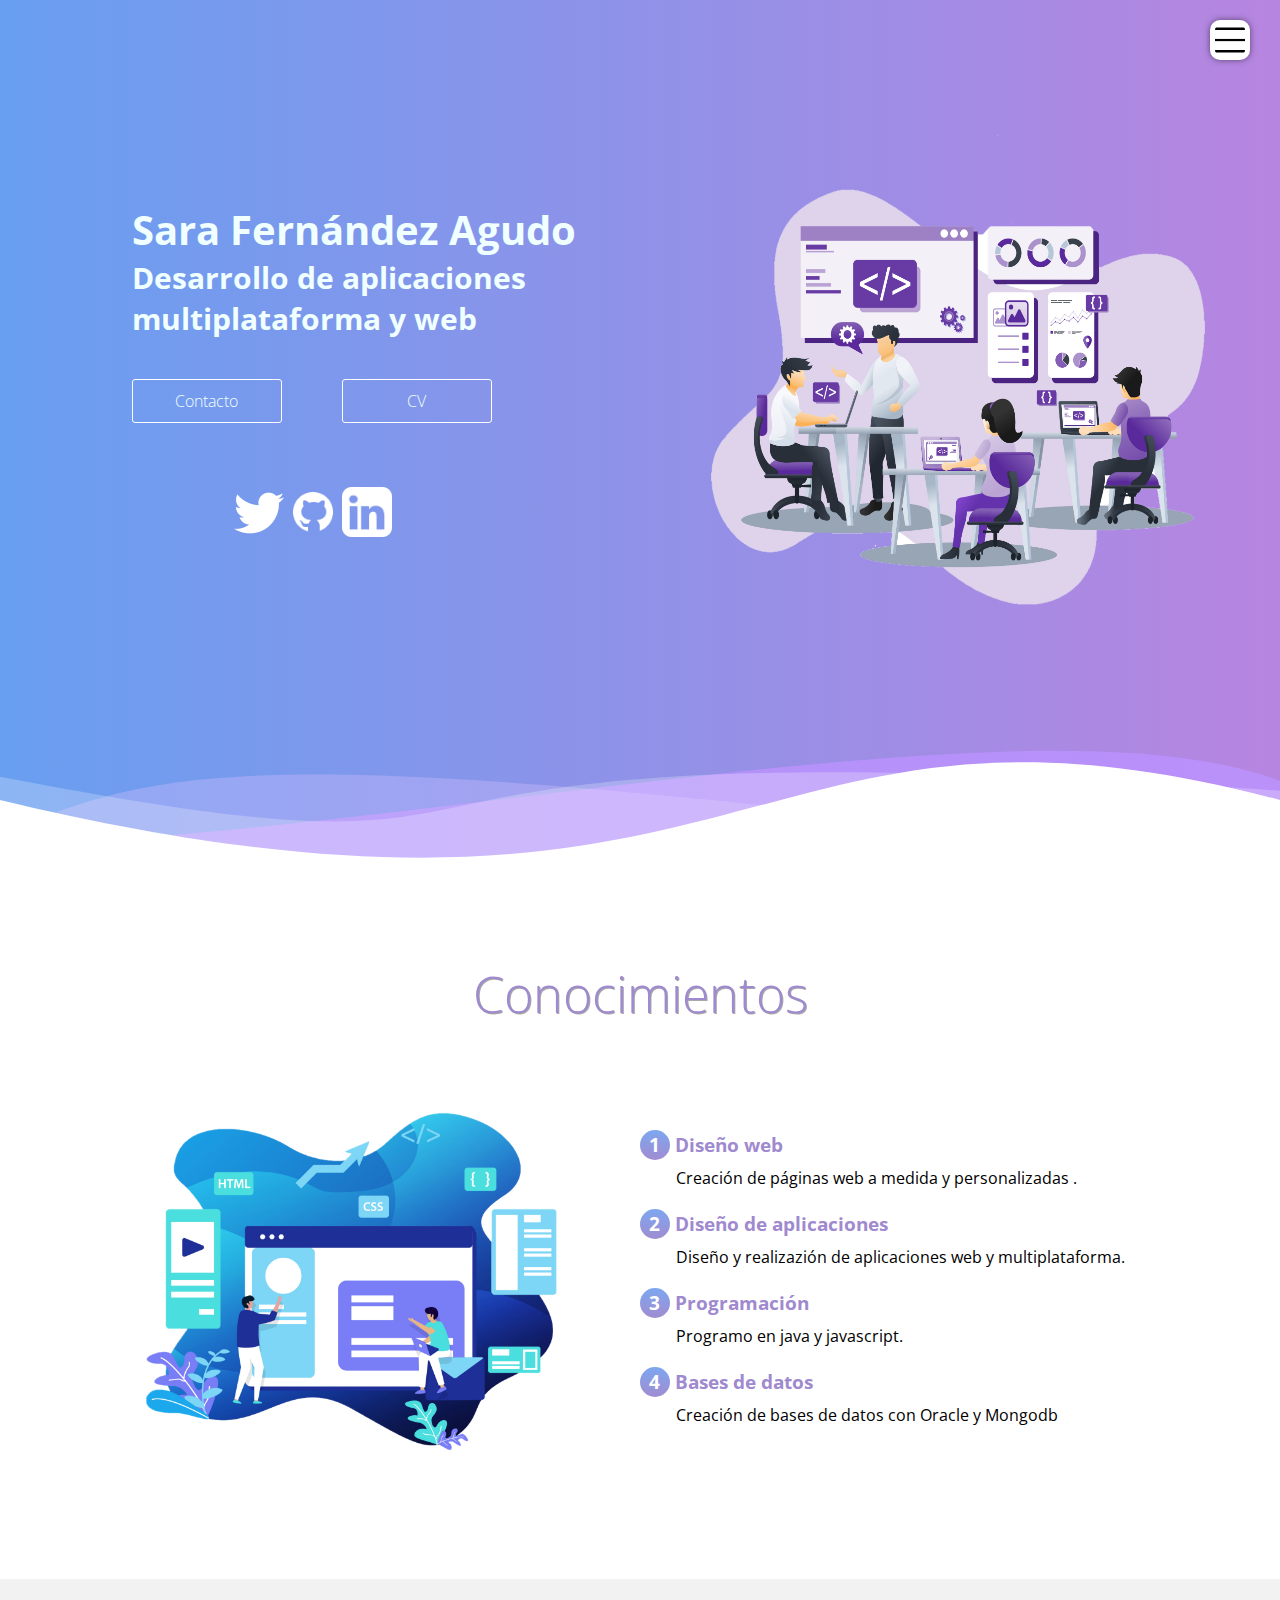
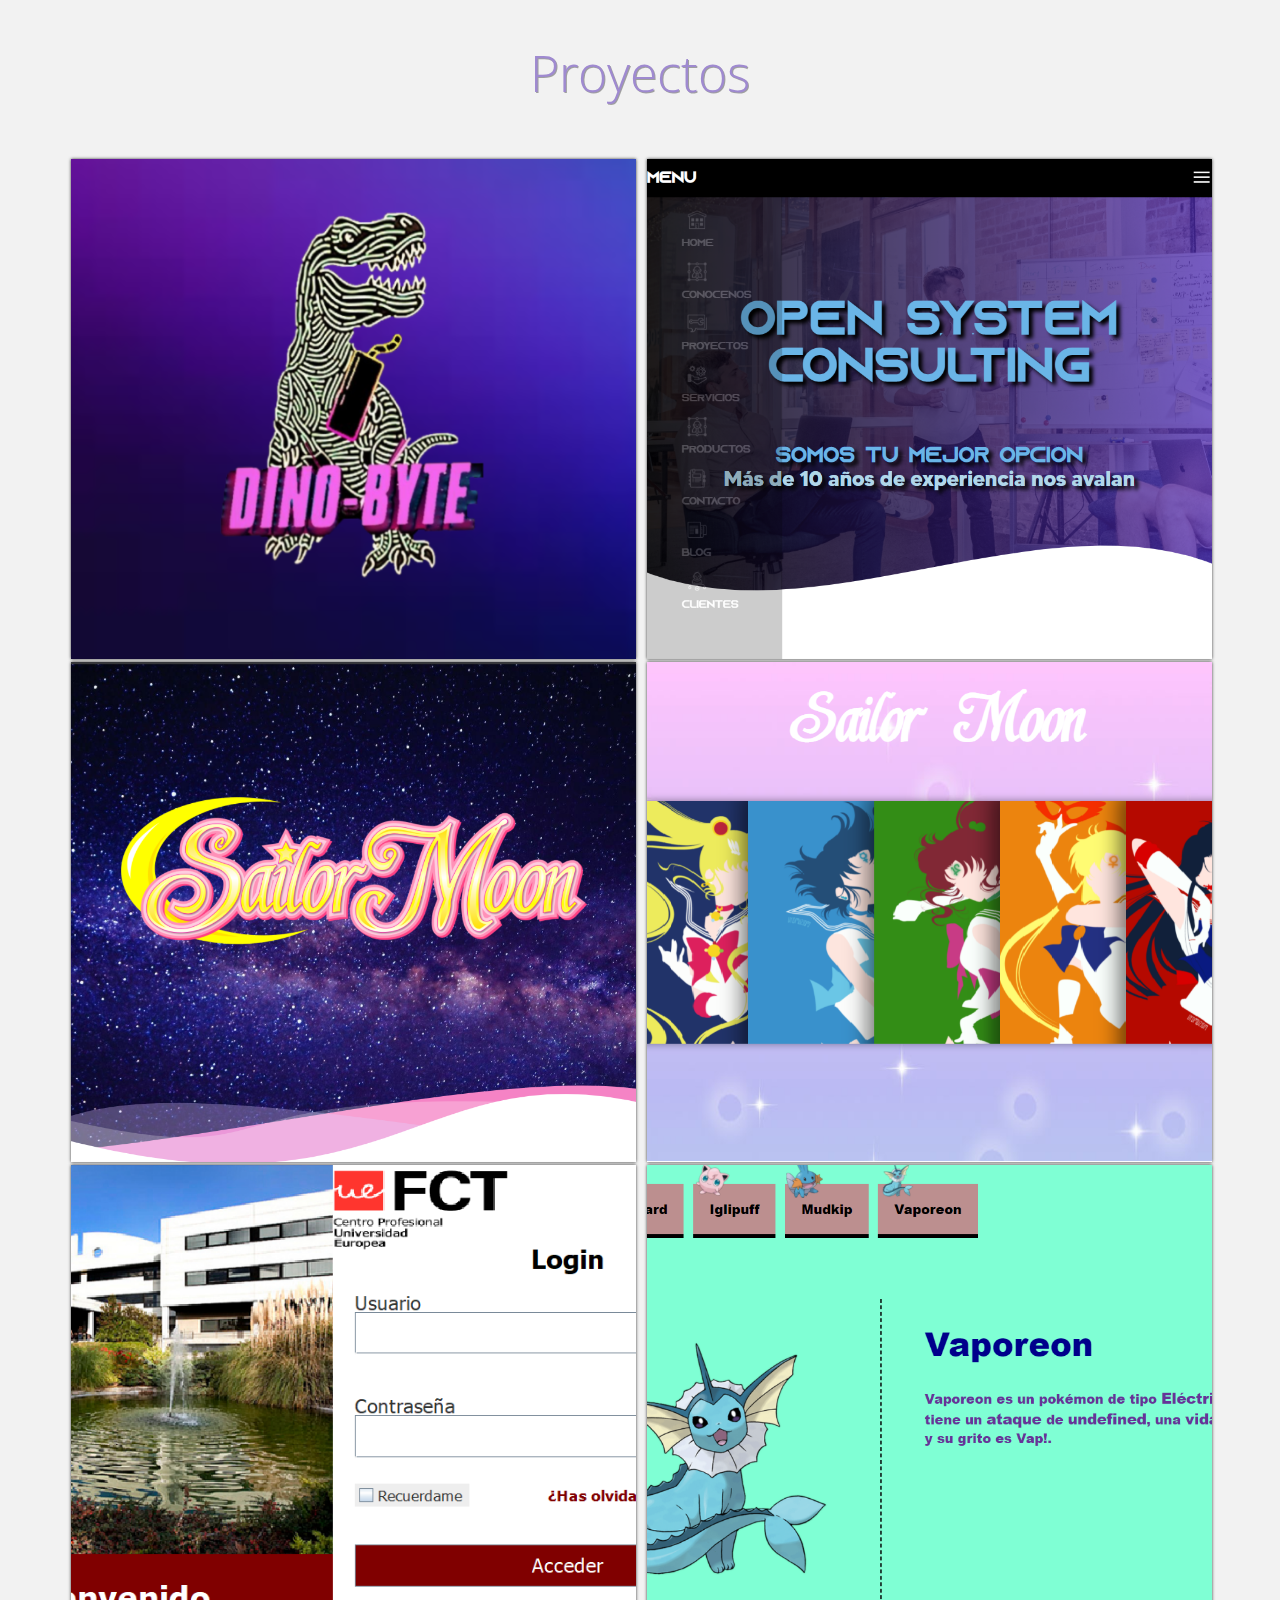
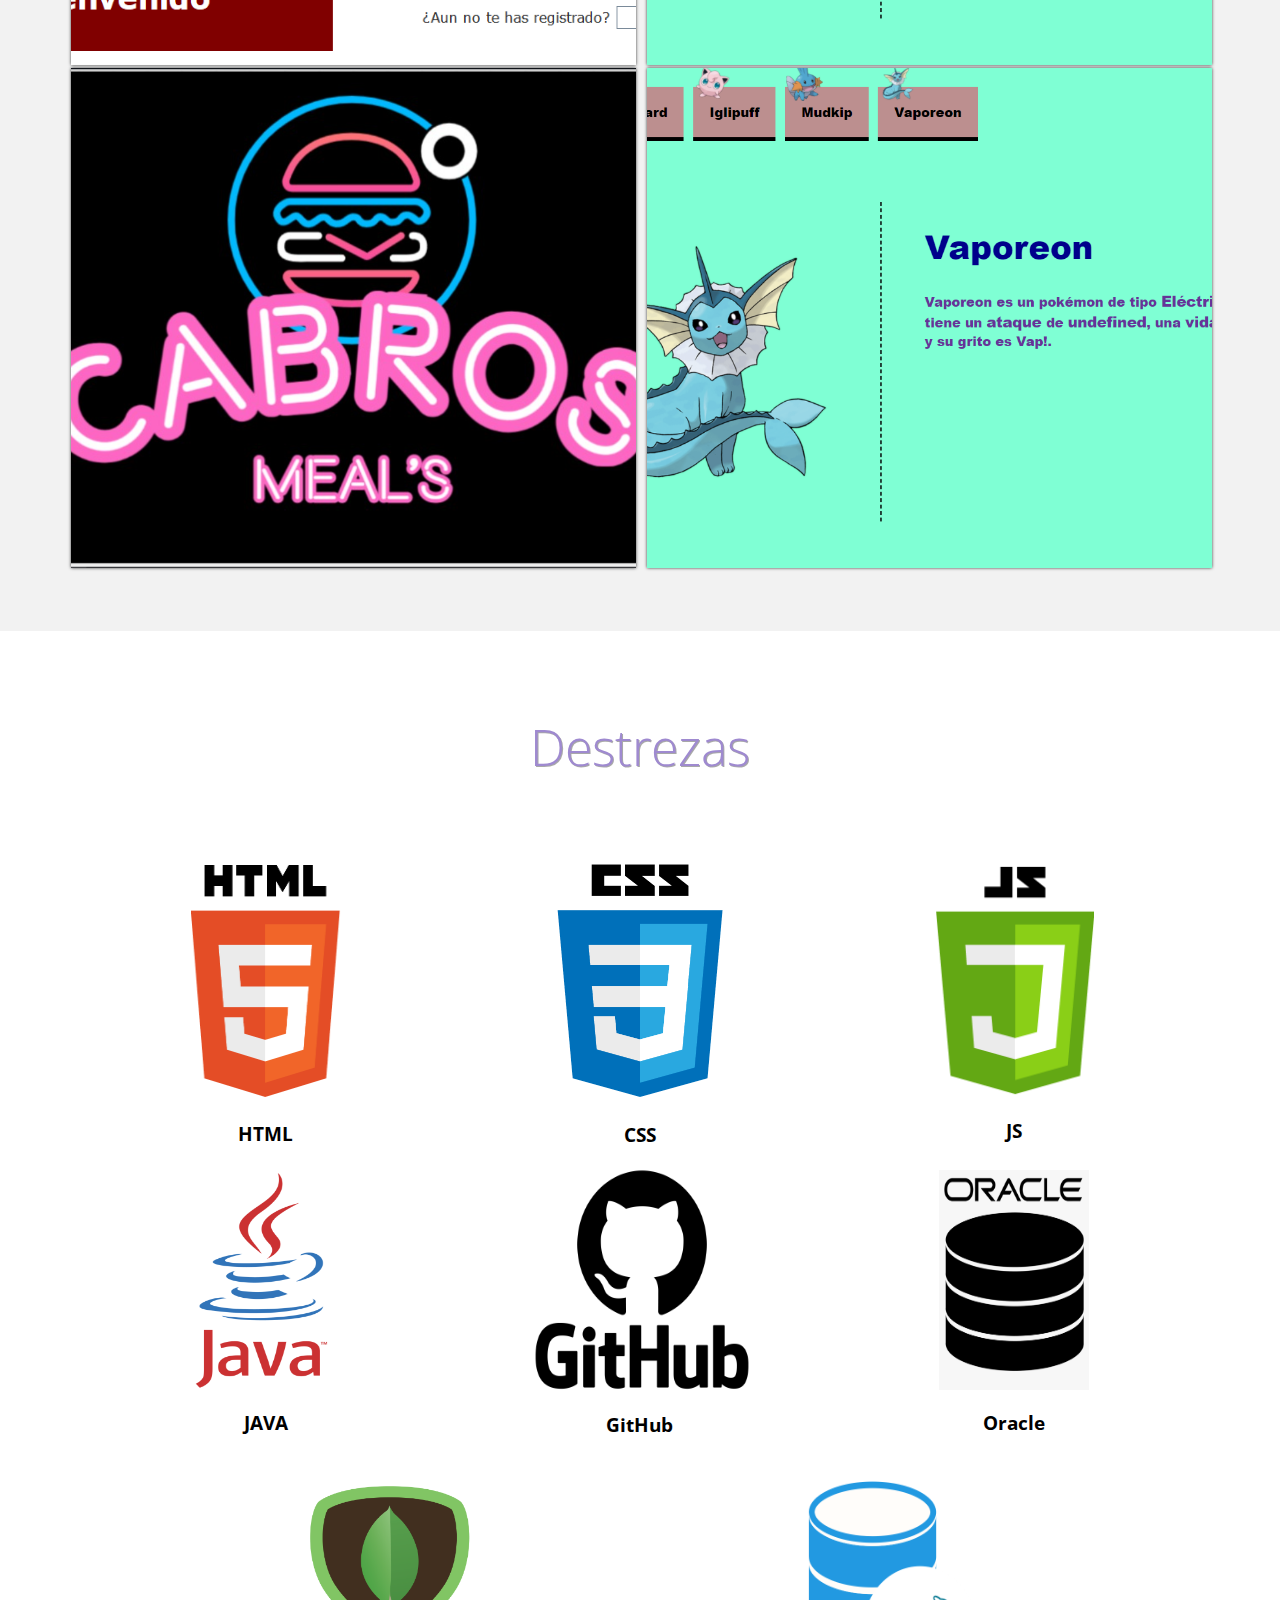
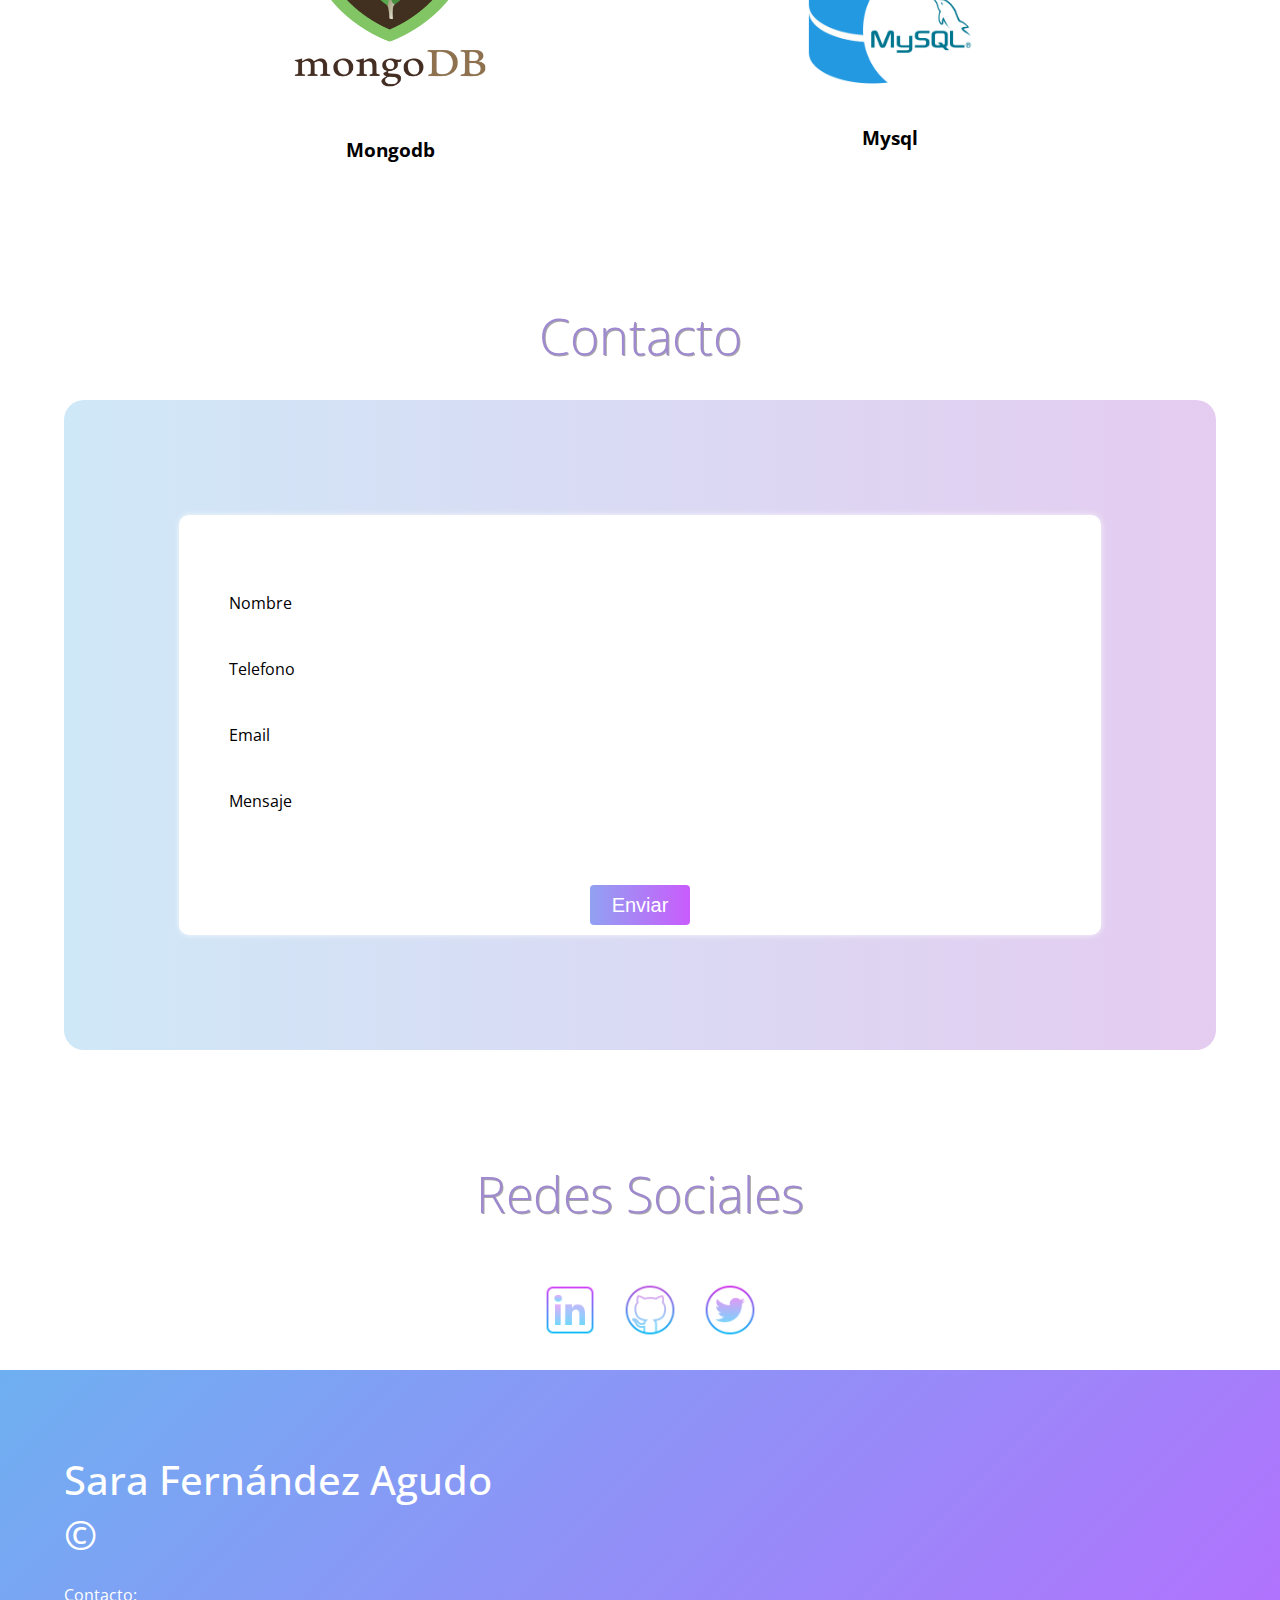
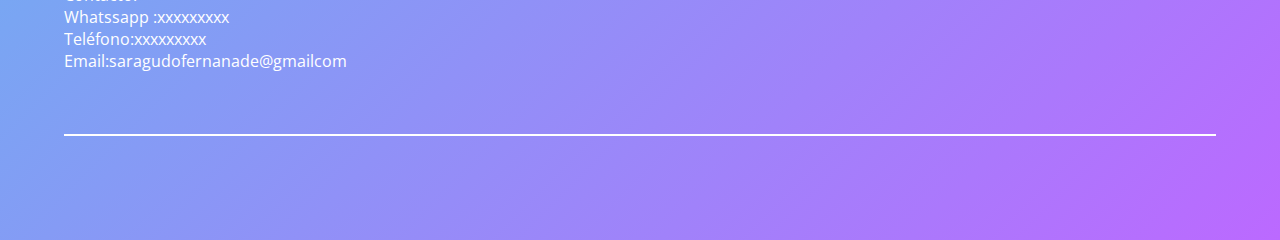
==== index.html @ 57e49365 "initial commit" ====
<!DOCTYPE html>
<html lang="es">

<head>
    <meta charset="UTF-8">
    <meta name="viewport" content="width=device-width, initial-scale=1.0">
    <title>Página web</title>
    <link rel="stylesheet" href="css/estilos.css">
    <link href="https://fonts.googleapis.com/css2?family=Open+Sans:wght@300;400;700&display=swap" rel="stylesheet">
</head>

<body>

    <header class="header" id="inicio">
        <img src="icon/menu.png" class="hamburguer">
        <nav class="menu-navegacion">
            <a href="#inicio">Inicio</a>
            <a href="#servicio">Conocimientos</a>
            <a href="#galeria">Portafolio</a>
            <a href="#expertos">Especializados</a>
            <a href="#contactooo">Contacto</a>
        </nav>
        <div class="containercabecera">

            <div class="cabecera">
                <h1>
                    Sara Fernández Agudo
                </h1>
                <h2>
                    Desarrollo de aplicaciones multiplataforma y web
                </h2>
                <a href="#">Contacto</a><a class="Curriculum" href="Curriculum.html">CV</a>
                <br>
                <br>
                <div class="media-icons">
                    <img href="https://github.com/sarafera" class="asocial" src="icon/twitter.png">
                    <img href="https://github.com/sarafera" class="asocial" src="icon/GIT.png">
                    <img href="https://www.linkedin.com/in/sara-fern%C3%A1ndez-agudo-2b05731b9/" class="asocial" src="icon/LINKEDIN.png">

                </div>

            </div>
            <br>
            <br>
            <img class="cabeceraimagen" src="img/img1.png">
        </div>
        <div class="ola" style="height: 150px; overflow: hidden;"><svg viewBox="0 0 500 150" preserveAspectRatio="none" style="height: 100%; width: 100%;"><path d="M-9.93,97.00 C206.54,82.20 511.85,-129.96 539.16,127.59 L512.08,156.21 L0.00,150.00 Z" style="stroke: none; fill: rgba(188, 146, 255, 0.801);"></path></svg></div>
        <div class="ola" style="height: 150px; overflow: hidden;"><svg viewBox="0 0 500 150" preserveAspectRatio="none" style="height: 100%; width: 100%;"><path d="M-9.93,97.00 C67.94,5.24 97.29,-14.50 539.16,127.59 L512.08,156.21 L0.00,150.00 Z" style="stroke: none; fill: rgba(217, 193, 255, 0.336);"></path></svg></div>
        <div class="ola" style="height: 150px; overflow: hidden;"><svg viewBox="0 0 500 150" preserveAspectRatio="none" style="height: 100%; width: 100%;"><path d="M-21.22,16.07 C265.46,163.13 63.20,-38.19 505.87,41.74 L512.08,156.21 L0.00,150.00 Z" style="stroke: none; fill: rgba(255, 255, 255, 0.24);"></path></svg></div>
        <div class="ola" style="height: 150px; overflow: hidden;"><svg viewBox="0 0 500 150" preserveAspectRatio="none" style="height: 100%; width: 100%;"><path d="M0.00,49.99 C299.32,234.17 288.60,-94.44 500.00,49.99 L526.18,175.95 L-78.78,228.25 Z" style="stroke: none; fill: rgb(255, 255, 255);"></path></svg></div>
    </header>
    <main>
        <section class="services contenedor" id="servicio">
            <h2 class="subtitulo">Conocimientos</h2>
            <div class="contenedor-servicio">
                <img src="img/img2.png" alt="">
                <div class="checklist-servicio">
                    <div class="service">
                        <h3 class="n-service"><span class="number">1</span>Diseño web</h3>
                        <p>&nbsp; &nbsp; &nbsp; &nbsp; &nbsp;Creación de páginas web a medida y personalizadas .</p>
                    </div>
                    <div class="service">
                        <h3 class="n-service"><span class="number">2</span>Diseño de aplicaciones</h3>
                        <p>&nbsp; &nbsp; &nbsp; &nbsp; &nbsp;Diseño y realizazión de aplicaciones web y multiplataforma.</p>
                    </div>
                    <div class="service">
                        <h3 class="n-service"><span class="number">3</span>Programación</h3>
                        <p> &nbsp; &nbsp; &nbsp; &nbsp; &nbsp;Programo en java y javascript.</p>
                    </div>
                    <div class="service">
                        <h3 class="n-service"><span class="number">4</span>Bases de datos</h3>
                        <p> &nbsp; &nbsp; &nbsp; &nbsp; &nbsp;Creación de bases de datos con Oracle y Mongodb</p>
                    </div>
                </div>
            </div>
        </section>
        <section class="gallery" id="galeria">
            <div class="contenedor">
                <h2 class="subtitulo">Proyectos</h2>
                <br>
                <div class="contenedor-imagenes">
                    <div class="imagen">
                        <a href="https://sarafera.github.io/PIWeb/index.html"><img src="img/dino.png" alt="">
                            <div class="overlay">
                                <h2>Mi primera web</h2>
                        </a>
                        </div>
                    </div>
                    <div class="imagen">
                        <a href="https://sarafera.github.io/Open-System-Consulting/"><img src="img/opensistem.png" alt="">
                            <div class="overlay">
                                <h2>Proyecto en grupo</h2>
                        </a>
                        </div>
                    </div>
                    <div class="imagen">
                        <a href="https://sarafera.github.io/SailorFanWeb/"><img src="img/Sailor.png" alt="">
                            <div class="overlay">
                                <h2>Fan web Sailor Moon</h2>
                        </a>
                        </div>
                    </div>
                    <div class="imagen">
                        <a href="https://sarafera.github.io/Galeriaanimada/"><img src="img/galeria.png" alt="">
                            <div class="overlay">
                                <h2>Galeria Animada</h2>
                        </a>
                        </div>
                    </div>
                    <div class="imagen">
                        <a href="https://github.com/DAM-UEM-2021/bbdd---tarea-7---alta-baja-y-modificacion-reunion-de-cabros"><img src="img/PI.png" alt="">
                            <div class="overlay">
                                <h2>Proyecto Integrador</h2>
                        </a>
                        </div>
                    </div>
                    <div class="imagen">
                        <a href="https://sarafera.github.io/Selecciona-Pokemon/"><img src="img/Pokemon.png" alt="">
                            <div class="overlay">
                                <h2>Elige un pokemon</h2>
                        </a>
                        </div>
                    </div>
                    <div class="imagen">
                        <a href="https://github.com/bucce2002/Smart-Parking-IOT"><img src="img/iot.png" alt="">
                            <div class="overlay">
                                <h2>Proyecto IOT</h2>
                        </a>
                        </div>
                    </div>
                    <div class="imagen">
                        <a href="https://sarafera.github.io/Selecciona-Pokemon/"><img src="img/Pokemon.png" alt="">
                            <div class="overlay">
                                <h2>Galeria animada</h2>
                        </a>
                        </div>
                    </div>
                </div>
            </div>
            </div>
        </section>
        <div class="imagen-light">
            <img src="img/close.svg" alt="" class="close">
            <img src="" alt="" class="agregar-imagen">
        </div>
        <section class="contenedor" id="expertos">
            <br>
            <h2 class="subtitulo">Destrezas</h2>
            <br>
            <br>
            <section class="experts">
                <div class="cont-expert">
                    <img src="img/html.png" alt="" style="width: 150px; height: 245px;">
                    <h3 class="n-expert"><b>HTML</b></h3>
                </div>
                <div class="cont-expert">
                    <img src="img/css.png" width="60px" height="80px" style="width: 170px; height:260 px;">
                    <h3 class=" n-expert "><b>CSS</b></h3>
                </div>
                <div class="cont-expert ">
                    <img class="js " src="img/js.png " alt=" " style="width: 160px; height: 240px;">
                    <h3 class="n-expert "><b>JS</b></h3>
                </div>
                <div class="cont-expert ">
                    <img class="java " src="img/java.png " style="width: 250px; height: 220px;" alt=" ">
                    <h3 class="n-expert "><b>JAVA</b></h3>
                </div>
                <div class="cont-expert ">
                    <img id="git" src="img/GitHub.png " style="width: 350px; height: 225px; ">
                    <h3 class="n-expert "><b>GitHub</b></h3>
                </div>
                <div class="cont-expert ">
                    <img src="img/oracle.png " style="width: 150px; height: 220px;">
                    <h3 class="n-expert "><b>Oracle</b></h3>
                </div>
                <div class="cont-expert ">
                    <img src="img/mongodb.png " style="width: 250px; height: 260px;">
                    <h3 class="n-expert "><b>Mongodb</b></h3>
                </div>
                <div class="cont-expert ">
                    <img src="img/mysql2.png " style="width: 210px; height: 235px;">
                    <h3 class="n-expert "><b>Mysql</b></h3>
                </div>
            </section>
        </section>
        <section class="contenedor " id="contactooo ">
            <h2 class="subtitulo">Contacto</h2>
            <div class="contacto ">
                <form action=" ">
                    <div class="form ">
                        <br>
                        <div class="grupo ">
                            <input type="text " name="Nombre " id=" " required><span class="barra "></span>
                            <label>Nombre</label>
                        </div>
                        <div class="grupo ">
                            <input type="number " name="Apellidos " id=" " required><span class="barra "></span>
                            <label>Telefono</label>
                        </div>
                        <div class="grupo ">
                            <input type="email " name="Email " id=" " required><span class="barra "></span>
                            <label>Email</label>
                        </div>
                        <div class="grupo ">
                            <textarea name=" " id=" " rows="3 " required></textarea><span class="barra "></span>
                            <label>Mensaje</label>
                        </div>
                        <button method="get " action="mailto:saragudofernandez@gmail.com " type="submit ">Enviar</button>
                    </div>
                </form>
            </div>
        </section>
        <section class="social ">
            <h2 class="subtitulo ">Redes Sociales</h2>
            <br>
            <div class="links ">
                <a href="https://www.linkedin.com/in/sara-fern%C3%A1ndez-agudo-2b05731b9/ ">
                    <img class="iconosocial " src="icon/lkdegrades.png " alt=" ">
                </a>
                <a href="https://github.com/sarafera ">
                    <img class="iconosocial " src="icon/gitdegrades.png " alt=" ">
                </a>
                <a href="# ">
                    <img class="iconosocial " src="icon/Twitterdegrades.png " alt=" ">
                </a>

            </div>
        </section>
        <!-- Hacemos un div dentro de otro para crear las liasta en orden-->
        <footer id="footer ">
            <div class="contenedor footer-content ">
                <div class="contact-us ">
                    <br>
                    <h2 class="brand ">Sara Fernández Agudo &copy;</h2>
                    <br>
                    <p>Contacto: <br> Whatssapp :xxxxxxxxx <br> Teléfono:xxxxxxxxx<br> Email:saragudofernanade@gmailcom</p>
                    <br>
                </div>
            </div>
            <div class="line "></div>
            <br>
            <br>

        </footer>
        </div>
    </main>


    <script src="js/menu.js "></script>
    <script src="js/lightbox.js "></script>
</body>

</html>
---- css/estilos.css ----
* {
    margin: 0;
    padding: 0;
    box-sizing: border-box;
}

:root {
    scroll-behavior: smooth;
}

body {
    font-family: 'Open Sans', sans-serif;
}

.contenedor {
    width: 90%;
    max-width: 1200px;
    overflow: hidden;
    margin: auto;
    padding: 60px 0;
}

.header {
    width: 100%;
    height: 100vh;
    /* 02 */
    background-color: #5798e2;
    background: linear-gradient(to right, #669df0fb, rgb(183, 133, 224));
    background-repeat: no-repeat;
    background-position: center;
    background-size: cover;
    background-attachment: fixed;
    position: relative;
    overflow: hidden;
}

.hamburguer {
    z-index: 10;
    position: fixed;
    top: 20px;
    right: 30px;
    background: #fff;
    width: 40px;
    height: 40px;
    cursor: pointer;
    border-radius: 10px;
    box-shadow: 0 0 6px rgba(0, 0, 0, .5);
    padding: 5px;
}

.menu-navegacion {
    z-index: 9;
    position: fixed;
    top: 0;
    width: 100%;
    height: 100%;
    /* background-image: linear-gradient(to top, #fbc2eb 0%, #a6c0ee 100%); */
    /* 02 */
    background-image: linear-gradient(to top, #a18cd19c 0%, #fbc2eb84 100%);
    /* 028 */
    background-image: linear-gradient(135deg, #669df0d4, rgba(174, 104, 231, 0.857));
    display: flex;
    flex-direction: column;
    justify-content: space-evenly;
    align-items: center;
    right: 0;
    transform: translateX(110%);
    transition: transform 0.3s ease-in-out;
    box-shadow: 0 0 6px rgba(0, 0, 0, .5);
    font-size: 30px;
}

.spread {
    transform: translateX(0);
}

.menu-navegacion a {
    color: #fff;
    text-decoration: none;
}

.menu-navegacion a:hover {
    color: black;
    text-decoration: none;
    font-size: 35px;
}

.titulo {
    font-size: 60px;
    margin-bottom: 15px;
}

.copy {
    font-weight: 300;
    font-size: 25px;
}


/* Services */

.subtitulo {
    color: #9f8ad0;
    font-size: 50px;
    text-align: center;
    font-weight: 300;
    margin-bottom: 30px;
    text-shadow: 1px 1px rgba(0, 0, 0, 0.34);
}

.contenedor-servicio {
    display: flex;
    justify-content: space-evenly;
    align-items: center;
    flex-wrap: wrap;
}

.contenedor-servicio img {
    width: 40%;
}

.checklist-servicio {
    width: 45%;
}

.service {
    margin-bottom: 20px;
}

.n-service {
    margin-bottom: 7px;
    color: #9f8ad0;
}

.number {
    display: inline-block;
    /* 02 */
    background-image: linear-gradient(to top, #a18cd1 0%, #7da7f0 100%);
    line-height: 30px;
    text-align: center;
    border-radius: 50%;
    margin-right: 5px;
    width: 30px;
    height: 30px;
    color: #fff;
    font-weight: 700;
}

.gallery {
    background: #f2f2f2;
}

.contenedor-galeria {
    display: flex;
    flex-wrap: wrap;
    justify-content: space-evenly;
    margin-top: 30px;
}

.img-galeria {
    width: 30%;
    display: block;
    margin-bottom: 15px;
    box-shadow: 0 0 6px rgba(0, 0, 0, .6);
    cursor: pointer;
}

.imagen-light {
    position: fixed;
    display: flex;
    align-items: center;
    justify-content: center;
    width: 100%;
    height: 100%;
    top: 0;
    left: 0;
    background: rgba(0, 0, 0, 0.534);
    transform: translate(100%);
    transition: transform .2s ease-in-out;
}

.agregar-imagen {
    width: 60%;
    transform: scale(0);
    border-radius: 10px;
    transition: transform .3s .2s;
}

.showImage {
    transform: scale(1);
}

.show {
    transform: translate(0);
}

.close {
    position: absolute;
    top: 15px;
    right: 15px;
    width: 40px;
    cursor: pointer;
}

.experts {
    width: 100%;
    display: flex;
    flex-wrap: wrap;
    justify-content: space-evenly;
    align-items: center;
}

.cont-expert {
    width: 30%;
    text-align: center;
    margin-bottom: 20px;
}

.cont-expert img {
    display: block;
    margin: auto;
    width: 50%;
    height: 50%;
}

.n-expert {
    width: 100%;
    display: inline-block;
    margin-top: 20px;
    font-weight: 400;
}

.social-media-icon:hover {
    background: #fff;
    color: #764ba2;
}

.ola {
    position: absolute;
    bottom: 0;
    width: 100%;
}


/**Cabecera**/

.media-icons {
    display: flex;
    justify-content: left;
    align-items: left;
    animation: moverIzquierda 1s ease-in;
    margin-left: 160px;
    margin-top: 40px;
}

.media-icons img {
    position: relative;
    width: 50px;
    margin: 2px 2px;
}

.media-icons img:hover {
    cursor: pointer;
}

@media screen and (max-width:1000px) {
    .cabeceraimagen {
        height: 20%;
        width: 20%;
    }
    .containercabecera h1 {
        font-size: 50px;
    }
    .containercabecera h2 {
        font-size: 10px;
    }
}

@media screen and (max-width:940px) {
    .cabeceraimagen {
        height: 8%;
        width: 8%;
        image-resolution: inherit;
        margin-left: -810px;
    }
    .containercabecera h1 {
        font-size: 50px;
    }
    .containercabecera h2 {
        font-size: 10px;
    }
    .asocial {
        margin-left: -10px;
    }
    .cabecera a {
        margin-left: -10px;
        display: inline-block;
    }
    .media-icons {
        margin-left: 50px;
    }
}

@media screen and (max-width:770px) {
    .cabeceraimagen {
        height: 4%;
        width: 4%;
        image-resolution: inherit;
        padding: 5px;
    }
    .containercabecera h1 {
        font-size: 30px;
    }
    .containercabecera h2 {
        font-size: 10px;
    }
    .asocial {
        margin-left: -10px;
    }
    .cabecera a {
        margin-left: -10px;
        display: inline-block;
    }
    .media-icons {
        margin-left: 50px;
    }
}

@media screen and (max-width:700px) {
    .cabeceraimagen {
        height: 4%;
        width: 4%;
        image-resolution: inherit;
    }
    .containercabecera h1 {
        font-size: 40px;
    }
    .containercabecera h2 {
        font-size: 20px;
    }
    .asocial {
        margin-left: -10px;
    }
    .cabecera a {
        margin-left: -10px;
        display: inline-block;
    }
    .media-icons {
        margin-left: 50px;
    }
}

@media screen and (max-width:450px) {
    .cabeceraimagen {
        display: inline-block;
        height: 30px;
        width: 40;
    }
    .containercabecera {
        text-align-last: center;
        width: 60%;
        flex-wrap: wrap-reverse;
        justify-content: center;
        display: inline-block;
        margin-top: -30vw;
    }
    .containercabecera {
        width: 100%;
        text-align: center;
    }
    .containercabecera h1 {
        font-size: 2px;
        margin-top: -20vw;
        text-align: center;
        margin-left: 80vw;
    }
    .asocial {
        margin-bottom: -100px;
        margin-left: 30px;
    }
}

@media screen and (max-width:340px) {
    .cabecera {
        display: inline-block;
    }
    .cabeceraimagen {
        height: 160px;
        margin-top: 80px;
    }
    .containercabecera h1 {
        font-size: 35px;
        text-align: center;
    }
    .containercabecera a {
        width: 120px;
    }
    .containercabecera h2 {
        font-size: 15px;
    }
}

@keyframes moverIzquierda {
    0% {
        opacity: 0;
        transform: translateX(-100px);
    }
    100% {
        opacity: 1;
        transform: translate(0);
    }
}

@keyframes moverDerecha {
    0% {
        opacity: 0;
        transform: translateX(100px);
    }
    100% {
        opacity: 1;
        transform: translate(0);
    }
}

@keyframes arriba {
    0% {
        opacity: 0;
        transform: translateY(100px);
    }
    100% {
        opacity: 1;
        transform: translate(0);
    }
}

.containercabecera {
    width: 95%;
    max-width: 1200px;
    display: flex;
    align-items: center;
    justify-content: space-around;
    margin: auto;
    padding: 0;
    height: 100%;
    color: #fff;
    margin-bottom: 200%;
    margin-top: -80px;
}

.cabeceraimagen {
    display: block;
    height: 550px;
    width: 500px;
    animation: arriba 1s ease-in;
    margin-top: 80px;
    margin-left: -90px;
}

.cabecera {
    width: 50%;
    color: azure;
}

.cabecera h1 {
    font-size: 40px;
    animation: moverDerecha 1s ease-in;
    margin-left: 60px;
}

.cabecera h2 {
    font-size: 30px;
    animation: moverIzquierda 1s ease-in;
    margin-left: 60px;
}

.cabecera a {
    display: inline-block;
    color: azure;
    font-weight: 300;
    text-decoration: none;
    margin-top: 40px;
    border: 1px solid #ffff;
    width: 150px;
    border-radius: 3px;
    text-align: center;
    padding: 10px 0;
    animation: arriba 1s ease-in;
    margin-left: 60px;
}

.Curriculum {
    margin-right: 10px;
}

.cabecera a:hover {
    color: rgb(255, 255, 255);
    text-decoration: none;
    font-weight: 600;
    padding: 10px 0;
    border: 2px solid #ffff;
}


/**footer**/

.social {
    margin: 50px;
}

.social p {
    text-align: center;
    font-size: 20px;
    margin-bottom: 20px;
    font-family: 'Open Sans', sans-serif;
    color: black;
}

.links {
    display: flex;
    align-items: center;
    justify-content: center;
}

.iconosocial {
    display: flex;
    align-items: center;
    justify-content: center;
    position: relative;
    margin-left: 20px;
    height: 60px;
    width: 60px;
    margin-bottom: -20px;
}


/**ola footer**/

footer {
    background-image: linear-gradient(135deg, #66abf0f1, rgba(186, 102, 255, 0.979));
    padding-bottom: 0.1px;
}

.footer-content {
    display: flex;
    justify-content: space-between;
    align-items: center;
    flex-wrap: wrap;
    padding-top: 60px;
    padding-bottom: 40px;
}

.contact-us {
    width: 40%;
    color: #fff;
}

.brand {
    font-weight: 500;
    font-size: 40px;
}

.brand+p {
    font-weight: 700;
}

.line {
    width: 90%;
    max-width: 1200px;
    margin: auto;
    height: 2px;
    background: #fff;
    margin-bottom: 60px;
}

.barrabajo {
    background-color: #5798e2;
    background: linear-gradient(to right, #669df0fb, rgb(183, 133, 224));
    color: azure;
    font-size: 20px;
    padding: 35px 0;
    font-family: 'Open Sans', sans-serif;
    width: 100%;
    height: 100%;
    margin: auto;
    padding: 35px 0;
    text-decoration: none;
}

.barrabajo li {
    text-decoration: none;
    line-height: 2.8;
}

.barrabajo ul {
    text-decoration: none;
    list-style: none;
}

.barracontainer {
    /*centramos el contenido*/
    display: grid;
    /*con esto hacemos que las columnas se dividan en 4*/
    grid-template-columns: repeat(3, 1fr);
    /*añadimos espacios entra las columnas con gap*/
    gap: 20px;
    align-items: flex-start;
    justify-content: center;
    text-decoration: none;
}

.barracontainer ul {
    margin: 0 auto;
    text-decoration: none;
    color: azure;
}

.barracontainer il {
    text-decoration: none;
}

.barracontainer ul li {
    line-height: 2, 8;
    text-decoration: none;
    color: azure;
}

.barracontainer ul li a {
    text-decoration: none;
    color: azure;
}

@media (max-width: 700px) {
    .barracontainer {
        grid-template-columns: repeat(2, 1fr);
    }
}

@media (max-width: 500px) {
    .links .barracontainer {
        grid-template-columns: 1fr;
    }
    .links .barracontainer ul {
        text-align: center;
    }
}


/*Fin Diseño de la parte social*/


/*Fin Galeria animada */


/*Overlay*/

.contenedor-imagenes {
    display: flex;
    width: 100%;
    height: 90%;
    margin: auto;
    justify-content: space-around;
    flex-wrap: wrap;
    border-radius: 40px;
}

.contenedor-imagenes .imagen {
    width: 49%;
    position: relative;
    /*depende del elemento padre--><--!sies absoluta es con respecto al navegador*/
    height: 500px;
    margin-bottom: 3px;
    box-shadow: 0px 0px 3px 0px rgba(0, 0, 0, 0.75);
    margin-left: 3px;
}

.imagen img {
    width: 100%;
    height: 100%;
    object-fit: cover;
}

.overlay {
    position: absolute;
    bottom: 0px;
    left: 0px;
    background: linear-gradient(to right, rgba(0, 123, 255, 0.353), rgba(183, 27, 255, 0.496));
    width: 100%;
    height: 0px;
    overflow: hidden;
    transition: 0.5s ease;
}

.overlay h2 {
    color: white;
    font-weight: 400px;
    font-size: 50px;
    position: absolute;
    top: 50%;
    left: 50%;
    text-align: center;
    transform: translate(-50%, -50%);
    text-shadow: 1px 1px black;
}

.imagen:hover .overlay {
    height: 100%;
    cursor: pointer;
}


/*Fin overlay*/

.autor {
    margin-left: 11%;
}

@media screen and (max-width: 800px) {
    .menu-navegacion {
        width: 100%vw;
    }
    .titulo {
        font-size: 40px;
    }
    .contenedor-servicio img {
        width: 80%;
        margin-bottom: 40px;
    }
    .checklist-servicio {
        width: 80%;
    }
    .service {
        margin-bottom: 30px;
    }
    .img-galeria {
        width: 45%;
    }
    .agregarImagen {
        width: 80%;
    }
    .cont-expert {
        width: 86%;
    }
    .footer-content {
        justify-content: center;
    }
    .social-media {
        width: 80%;
        justify-content: space-evenly;
    }
    .social-media-icon {
        margin-left: 0;
    }
    .contact-us {
        text-align: center;
        width: 80%;
        margin-bottom: 40px;
    }
}

@media screen and (max-width: 500px) {
    .menu-navegacion {
        width: 100%vw;
    }
    .hamburguer {
        top: 10px;
        right: 10px;
    }
    .titulo {
        font-size: 30px;
    }
    .subtitulo {
        font-size: 30px;
    }
    .img-galeria {
        width: 95%;
    }
    .agregar-imagen {
        width: 90%;
    }
    .social-media {
        width: 100%;
        justify-content: space-evenly;
    }
    .social-media-icon {
        margin-left: 0;
    }
    .contact-us {
        text-align: center;
        width: 95%;
        margin-bottom: 40px;
    }
}


/*    */

.contacto :root {
    --colorTextos: #49454567;
}

.contacto *,
 ::before,
 ::after {
    margin: 0;
    padding: 0;
    box-sizing: border-box;
}

.contacto {
    background: #df5cfc;
    /* fallback for old browsers */
    background: -webkit-linear-gradient(to right, #6A82FB, #5cbffc);
    /* Chrome 10-25, Safari 5.1-6 */
    background: linear-gradient(to right, #cfe8f7, #d8b3e9ac);
    /* W3C, IE 10+/ Edge, Firefox 16+, Chrome 26+, Opera 12+, Safari 7+ */
    font-family: 'Open Sans', sans-serif;
    width: 100%;
    height: 650px;
    display: flex;
    justify-content: center;
    align-items: center;
    border-radius: 20px;
}

.form h1 {
    text-align: center;
    margin: 10px 0;
    font-size: 40px;
    font-family: 'Open Sans', sans-serif;
    color: #9f8ad0;
    text-shadow: 1px 1px;
}

form {
    background: #fff;
    width: 80%;
    padding: 10px 0;
    border-radius: 10px;
    box-shadow: 0 0 6px 0 rgba(255, 255, 255, 0.8);
}

.form {
    width: 100%;
    margin: auto;
}

form .grupo {
    position: relative;
    margin: 45px;
}

input,
textarea {
    background: none;
    color: #c6c6c6;
    font-size: 18px;
    padding: 10px 10px 10px 5px;
    display: block;
    width: 100%;
    border: none;
    border-bottom: 1px solid var(--colorTextos);
    resize: none;
}

input:focus,
textarea:focus {
    outline: none;
    color: rgb(94, 93, 93);
}

input:focus~label,
input:valid~label,
textarea:focus~label,
textarea:valid~label {
    position: absolute;
    top: -14px;
    font-size: 12px;
    color: #2196F3;
}

label {
    color: var(--colorTextos);
    font-size: 16px;
    position: absolute;
    left: 5px;
    top: 10px;
    transition: 0.5s ease all;
    pointer-events: none;
}

input:focus~.barra::before,
textarea:focus~.barra::before {
    width: 100%;
}

.barra {
    position: relative;
    display: block;
    width: 100%;
}

.barra::before {
    content: '';
    height: 2px;
    width: 0%;
    bottom: 0;
    position: absolute;
    background: linear-gradient(to right, #6A82FB, #d15cfc);
    transition: 0.3s ease all;
    left: 0%;
}

.contacto button {
    background: #FC5C7D;
    /* fallback for old browsers */
    background: -webkit-linear-gradient(to right, #6A82FB, #FC5C7D);
    /* Chrome 10-25, Safari 5.1-6 */
    background: linear-gradient(to right, #91a1f1, #c95cfc);
    /* W3C, IE 10+/ Edge, Firefox 16+, Chrome 26+, Opera 12+, Safari 7+ */
    display: block;
    width: 100px;
    height: 40px;
    border: none;
    color: #fff;
    border-radius: 4px;
    font-size: 20px;
    margin: 10px auto;
    cursor: pointer;
}

@media screen and (max-width:1100px) {
    form {
        width: 80%;
    }
    #git {
        margin-left: -3vw;
    }
}

@media screen and (max-width:800px) {
    #git {
        margin-left: 120px;
    }
}

@media screen and (max-width:690px) {
    #git {
        margin-left: 80px;
    }
}

@media screen and (max-width:600px) {
    form {
        width: 80%;
    }
    .contenedor-imagenes {
        width: 200%;
        height: 200%;
    }
    #git {
        margin-left: 60px;
    }
}

@media screen and (max-width:500px) {
    #git {
        margin-left: 20px;
    }
}

@media screen and (max-width:450px) {
    form {
        width: 90%;
    }
    .contenedor-imagenes {
        width: 200%;
        height: 200%;
        display: inline-block;
    }
    #git {
        margin-left: -5vw;
    }
}

@media screen and (max-width:340px) {
    form {
        width: 80%;
    }
    .contenedor-imagenes {
        width: 200%;
        height: 100%;
    }
    #git {
        margin-left: -55px;
    }
}

@media screen and (max-width:300px) {
    form {
        width: 80%;
    }
    .contenedor-imagenes {
        width: 200%;
        height: 100%;
    }
    #git {
        margin-left: vw;
    }
}


/*Curriculum */

.curriculum section {
    background: linear-gradient(to top, rgb(201, 171, 226), rgb(242, 235, 250));
}

.curriculum body {
    font-size: 14px;
    line-height: 20px;
    font-family: 'Open Sans', sans-serif;
}

.resume_wrapper {
    display: flex;
    width: 800px;
    margin: 50px auto;
    background: #fff;
    padding: 10px;
    line-height: 20px;
}

.resume_wrapper .resume_left {
    width: 35%;
    background: linear-gradient(to left, rgb(186, 113, 255), rgb(124, 163, 255));
}

.resume_wrapper .resume_left .resume_image {
    width: 100%;
}

.resume_wrapper .resume_left .resume_image img {
    width: 100%;
    display: block;
    border-radius: 100px;
}

.resume_wrapper .resume_title {
    color: #fff;
    text-transform: uppercase;
    font-weight: 700;
    font-size: 16px;
    margin-bottom: 10px;
    letter-spacing: 4px;
}

.resume_wrapper .resume_left .resume_info {
    color: #ffffff;
}

.resume_wrapper .resume_left .resume_bottom {
    padding: 20px 30px;
}

.resume_wrapper .resume_item {
    padding: 20px 0;
    border-bottom: 1px solid #9751ff;
}

.resume_wrapper .resume_item:last-child {
    border-bottom: 0;
}

.resume_wrapper .resume_left .resume_namerole {
    display: none;
}

.resume_wrapper .resume_namerole .name {
    font-size: 20px;
    color: #fff;
    text-transform: uppercase;
    font-weight: 700;
    margin-bottom: 5px;
    letter-spacing: 4px;
}

.resume_wrapper .resume_left .resume_namerole .role {
    color: #84838b;
}

.resume_wrapper .resume_left .resume_contact .resume_info:last-child {
    margin-top: 10px;
}

.resume_wrapper .resume_left .resume_contact .resume_subtitle {
    color: #fff;
    margin-bottom: 2px;
}

.resume_wrapper .resume_left .resume_skills .skills_list {
    display: flex;
    justify-content: space-between;
    margin-bottom: 5px;
}

.resume_wrapper .resume_left .resume_skills .skills_list .skills_bar p {
    position: relative;
    width: 125px;
    height: 20px;
    background: #fff;
}

.resume_wrapper .resume_left .resume_skills .skills_list .skills_bar p span {
    position: absolute;
    top: 0;
    left: 0;
    background: #7a0cf0;
    width: 100%;
    height: 100%;
}

.resume_wrapper .resume_right {
    width: 65%;
    padding: 20px 40px;
    color: #26252d;
}

.resume_wrapper .resume_right .resume_namerole .name {
    color: #26252d;
    font-size: 32px;
}

.resume_wrapper .resume_right .resume_namerole .role {
    font-size: 14px;
    text-transform: uppercase;
}

.resume_wrapper .resume_right .resume_item .resume_title {
    color: #26252d;
}

.resume_wrapper .resume_right .resume_data {
    display: flex;
}

.resume_wrapper .resume_right .resume_data .year {
    padding-right: 35px;
    width: 115px;
    position: relative;
}

.resume_wrapper .resume_right .resume_data .content {
    padding-left: 35px;
    margin-bottom: 20px;
    width: calc(100% - 115px);
}

.resume_wrapper .resume_right .resume_data .year:before {
    content: "";
    position: absolute;
    top: 5px;
    right: 0;
    width: 10px;
    height: 10px;
    background: #fff;
    border: 1px solid #7a0cf0;
    border-radius: 50%;
}

.resume_wrapper .resume_right .resume_data .year:after {
    content: "";
    position: absolute;
    top: 17px;
    right: 4px;
    width: 3px;
    height: 90%;
    background: #7a0cf0;
}

.resume_wrapper .resume_right .resume_data:last-child .year:after {
    display: none;
}

.resume_wrapper .resume_right .resmue_interests .resume_info {
    display: flex;
    justify-content: space-between;
    text-align: center;
}

.resume_wrapper .resume_right .resmue_interests .interests .int_icon {
    font-size: 38px;
    color: #0175b2;
    margin-bottom: 10px;
}

@media screen and (max-width: 800px) {
    .resume_wrapper .resume_right .resume_namerole {
        display: none;
    }
    .resume_wrapper .resume_left .resume_namerole {
        display: block;
    }
    .resume_wrapper {
        width: 95%;
        margin: 10px auto;
        flex-direction: column;
    }
    .resume_wrapper .resume_left,
    .resume_wrapper .resume_right {
        width: 100%;
    }
}

@media screen and (max-width: 424px) {
    .resume_wrapper .resume_right {
        padding: 20px 30px;
    }
    .resume_wrapper .resume_right .resume_data {
        flex-direction: column;
    }
    .resume_wrapper .resume_right .resume_data .year {
        padding: 0;
        margin-bottom: 5px;
        width: 100%;
        color: #0175b2;
    }
    .resume_wrapper .resume_right .resume_data .year:before,
    .resume_wrapper .resume_right .resume_data .year:after {
        display: none;
    }
    .resume_wrapper .resume_right .resume_data .content {
        width: 100%;
        padding: 0;
    }
    .resume_wrapper .resume_right .resmue_interests .interests .int_icon {
        font-size: 24px;
    }
}
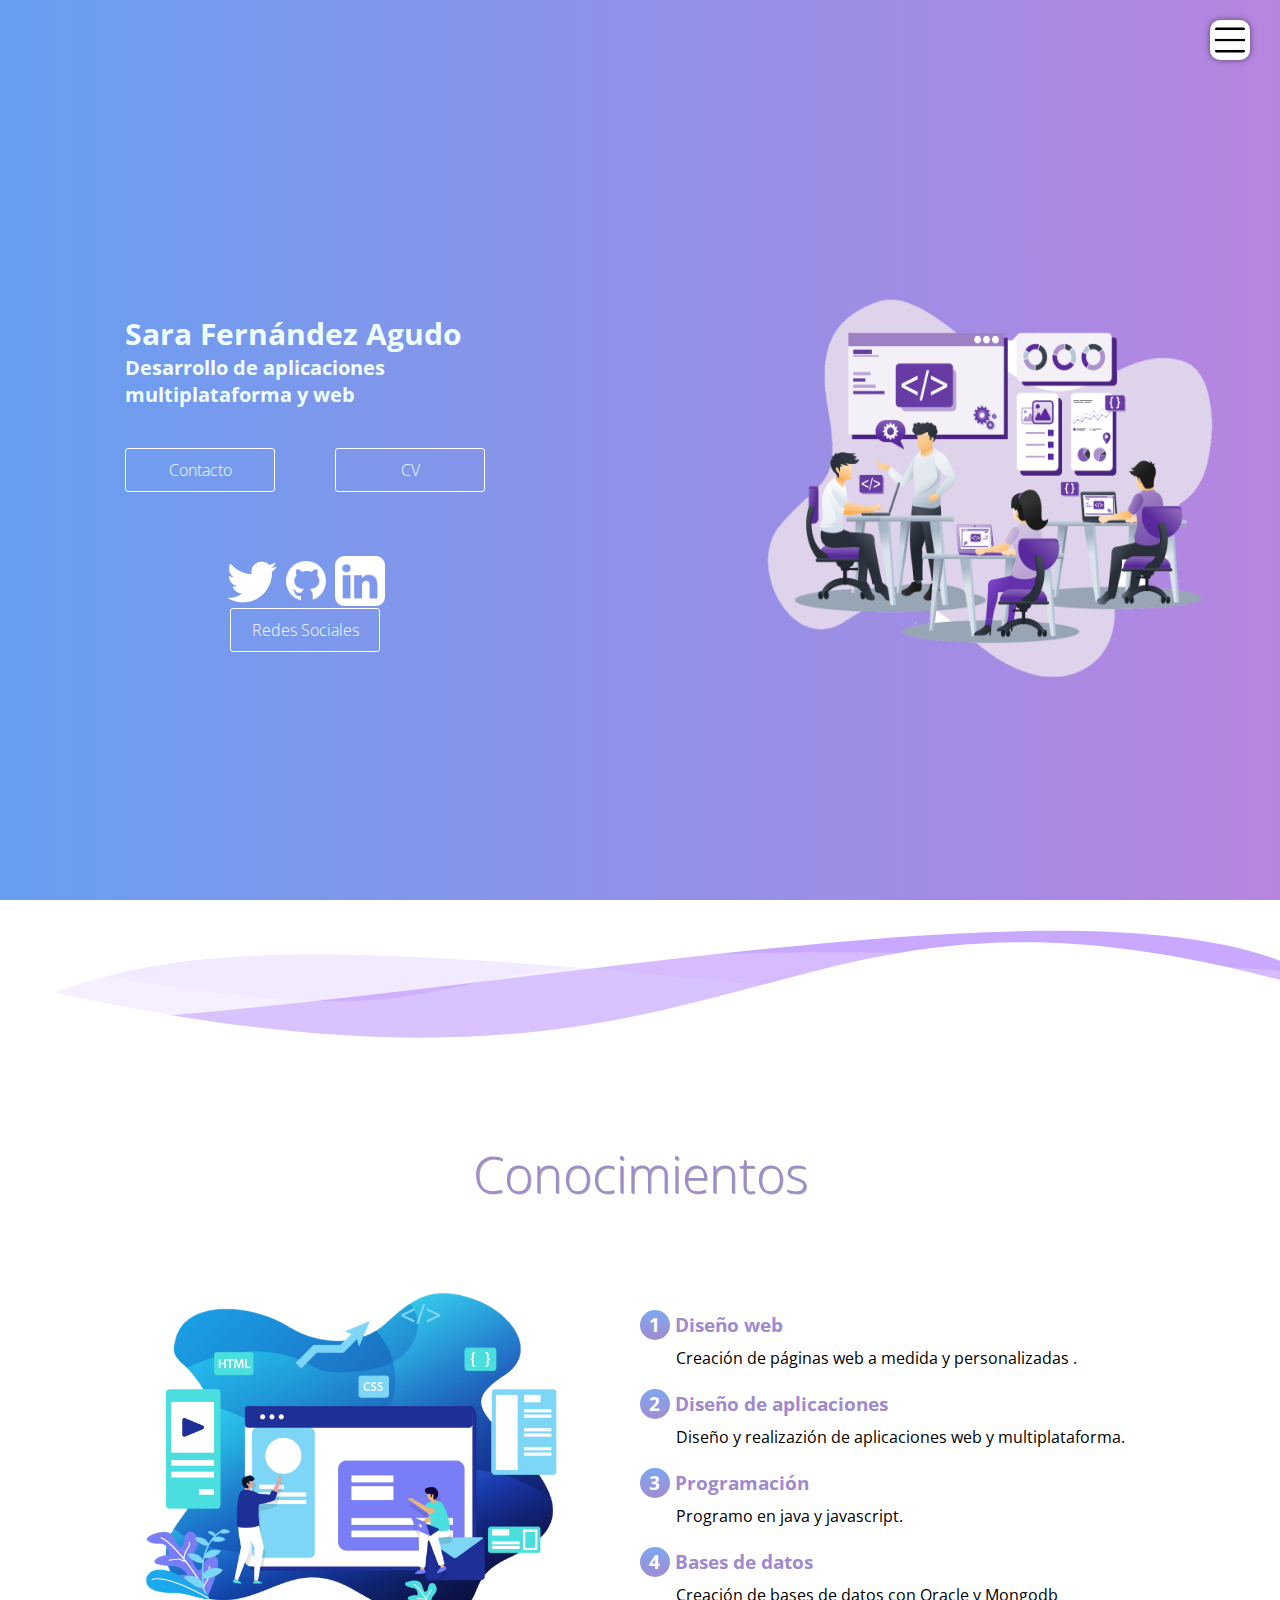
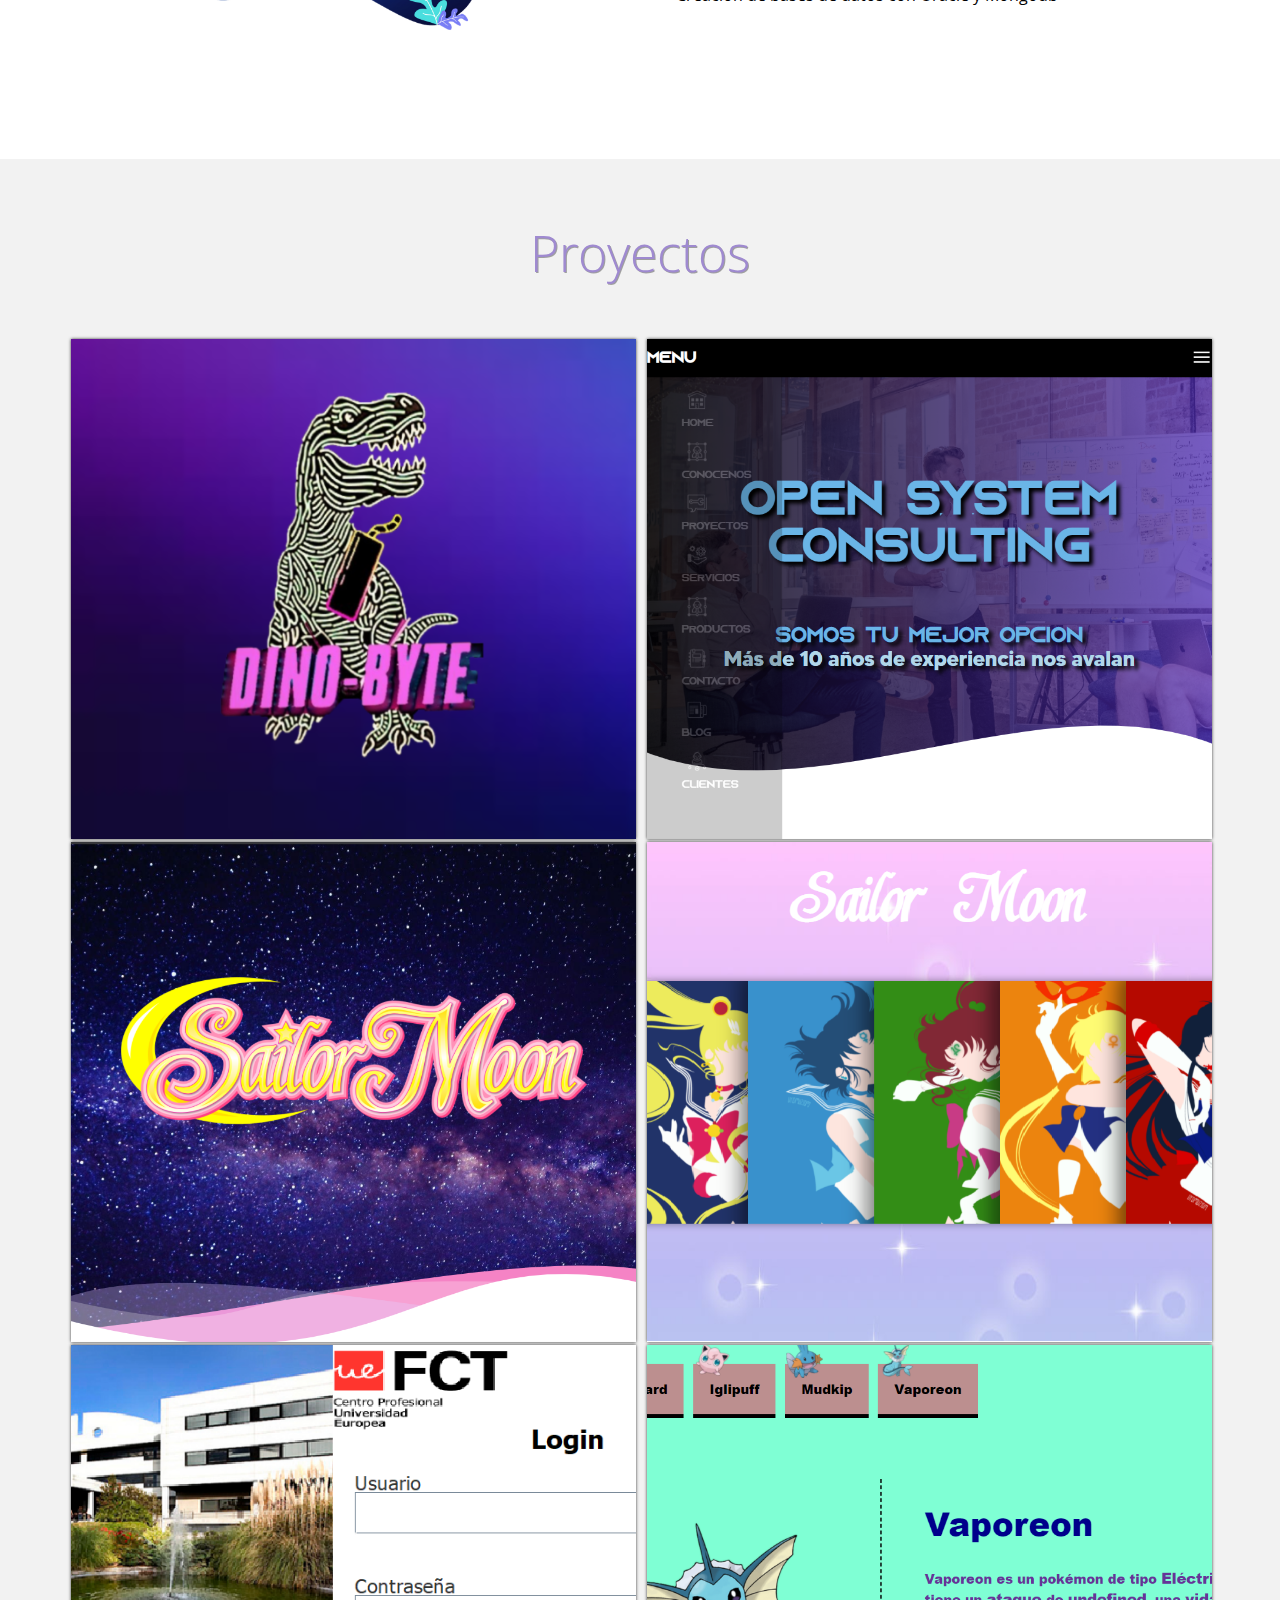
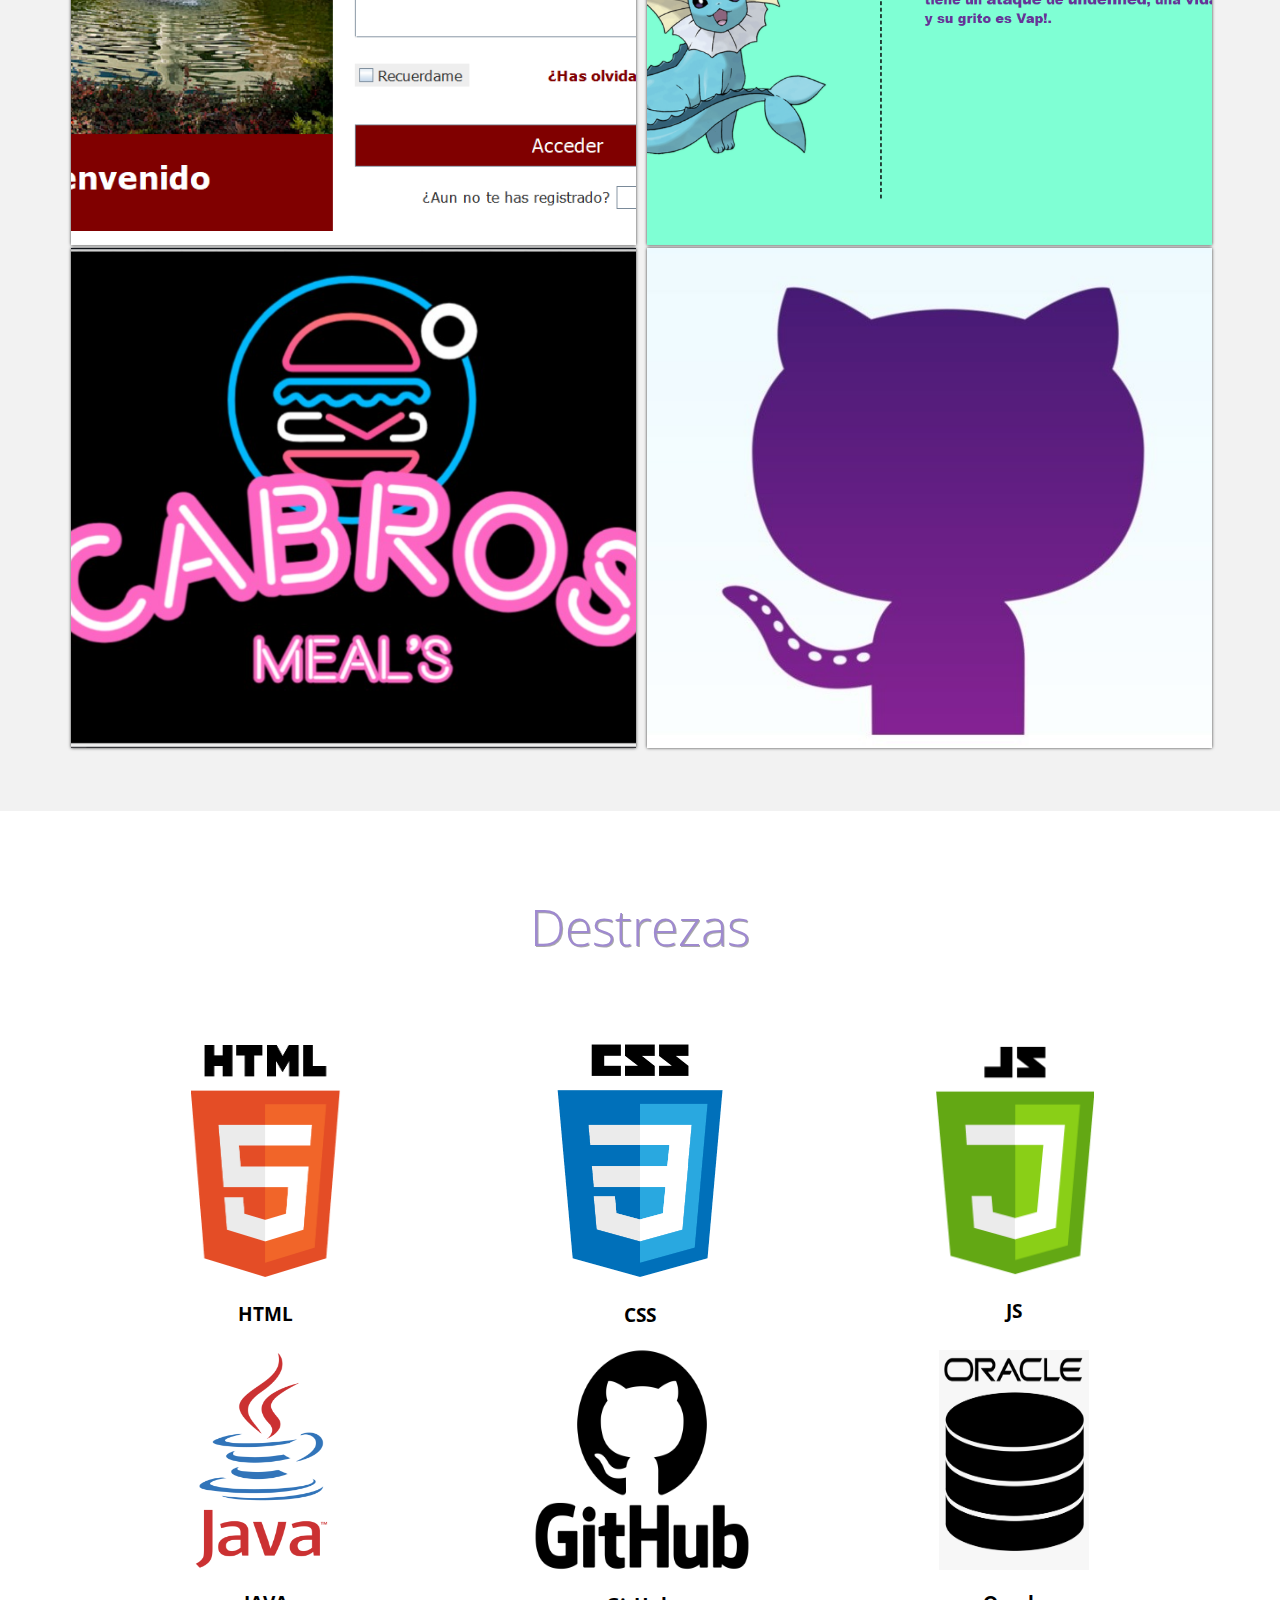
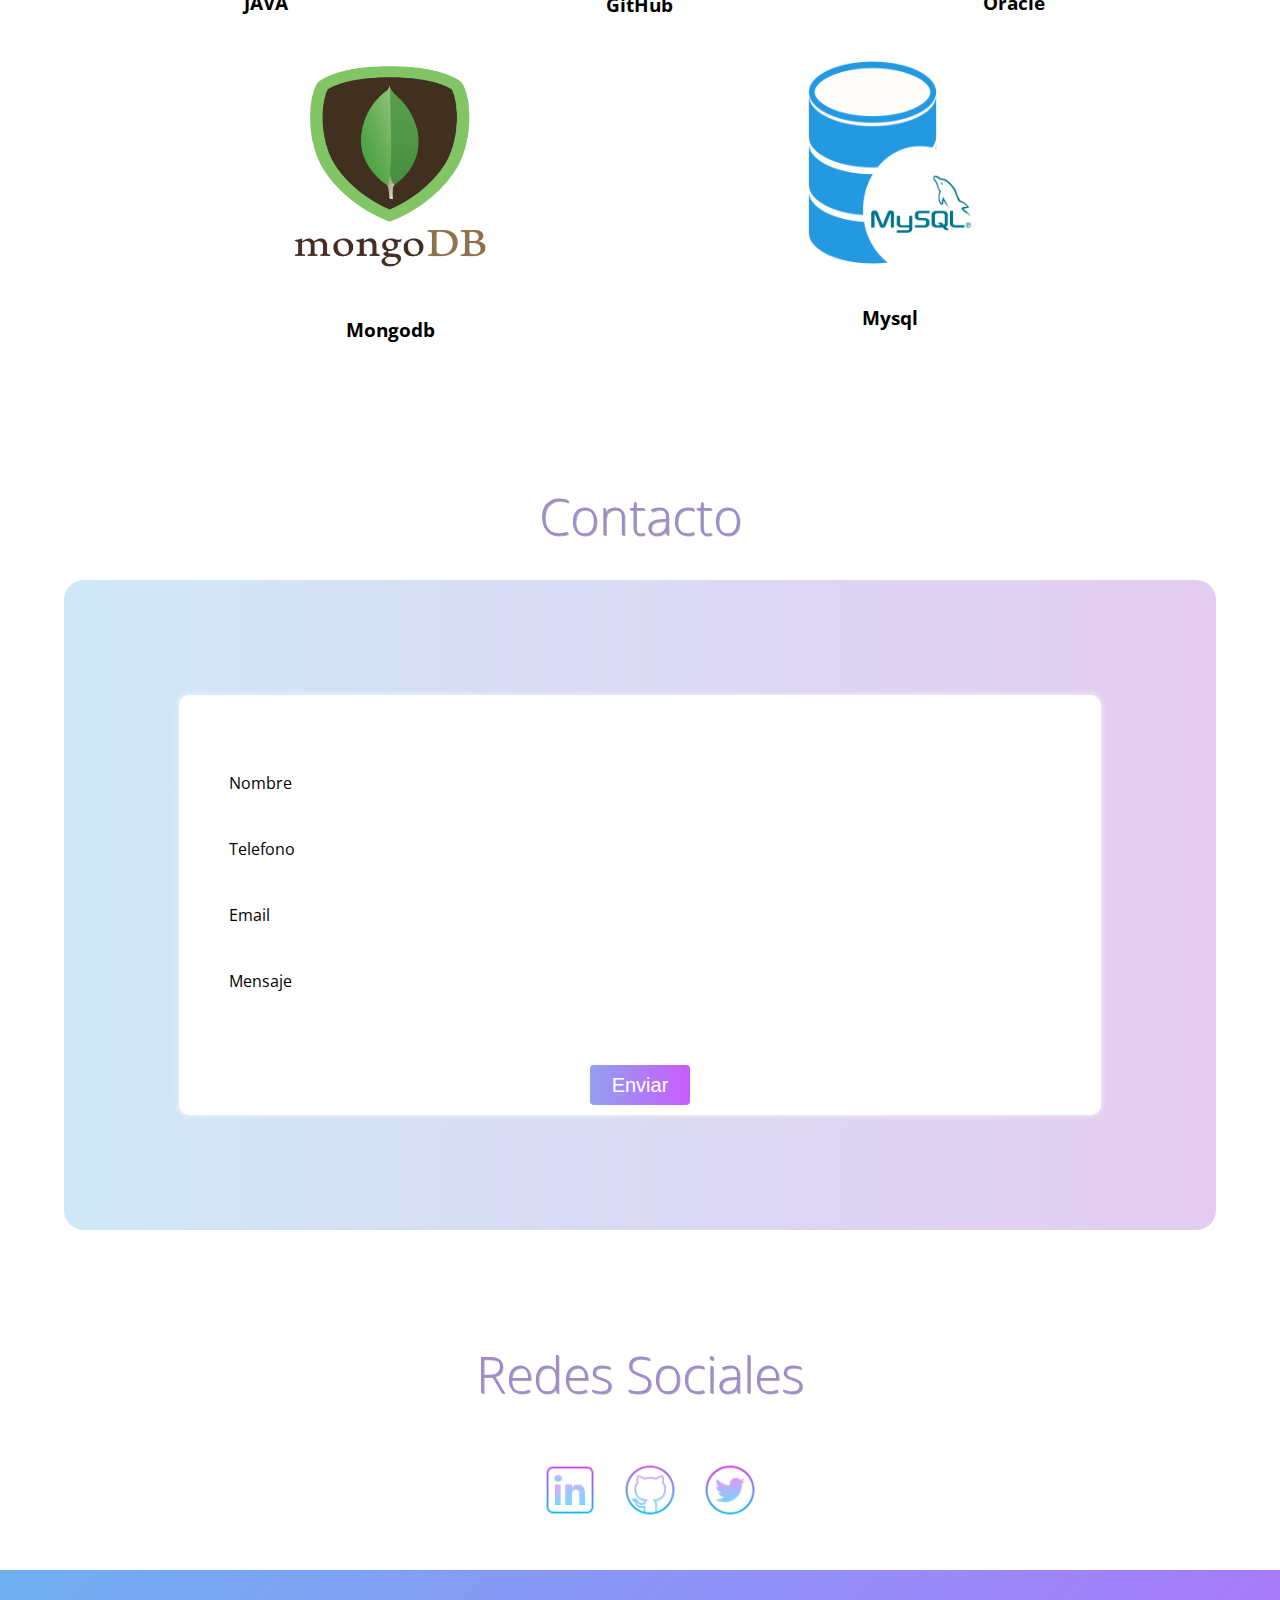
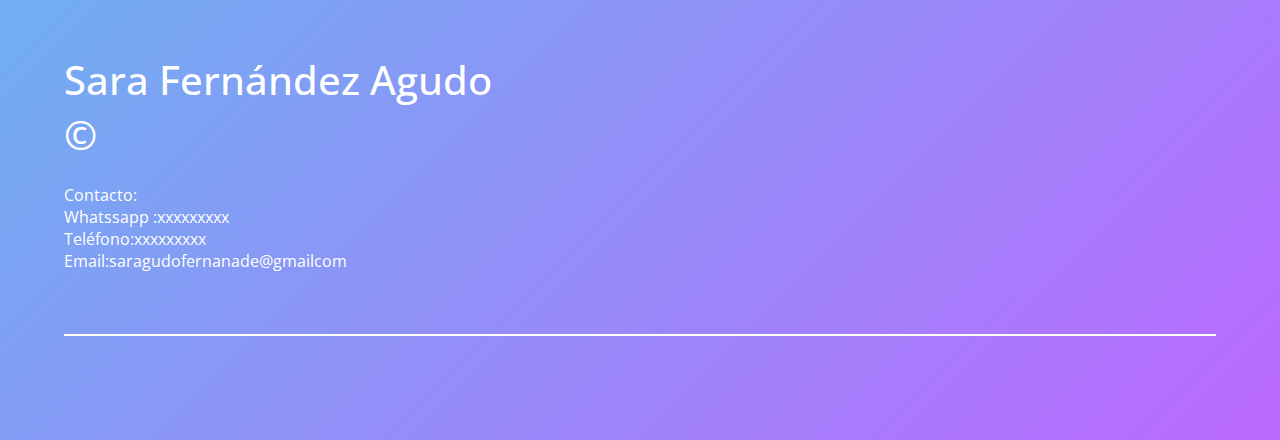
==== commit b89e9ee9: "final commit" ====
--- a/index.html
+++ b/index.html
@@ -16,28 +16,34 @@
         <nav class="menu-navegacion">
             <a href="#inicio">Inicio</a>
             <a href="#servicio">Conocimientos</a>
-            <a href="#galeria">Portafolio</a>
-            <a href="#expertos">Especializados</a>
+            <a href="#galeria">Proyectos</a>
+            <a href="#expertos">Destrezas</a>
             <a href="#contactooo">Contacto</a>
         </nav>
         <div class="containercabecera">
 
             <div class="cabecera">
+                <br> <br>
                 <h1>
+
                     Sara Fernández Agudo
                 </h1>
                 <h2>
-                    Desarrollo de aplicaciones multiplataforma y web
+                    Desarrollo de aplicaciones
+                    <br>multiplataforma y web
                 </h2>
-                <a href="#">Contacto</a><a class="Curriculum" href="Curriculum.html">CV</a>
+                <a href="#contactooo">Contacto</a><a class="Curriculum" href="html/Curriculum.html">CV</a>
                 <br>
                 <br>
+
                 <div class="media-icons">
                     <img href="https://github.com/sarafera" class="asocial" src="icon/twitter.png">
                     <img href="https://github.com/sarafera" class="asocial" src="icon/GIT.png">
                     <img href="https://www.linkedin.com/in/sara-fern%C3%A1ndez-agudo-2b05731b9/" class="asocial" src="icon/LINKEDIN.png">
-
-                </div>
+                    <br>
+                </div>
+                <div>
+                    <a style="display: -ms-inline-flexbox; margin-left: 165px; margin-top: 0px;" href="#ss">Redes Sociales</a></div>
 
             </div>
             <br>
@@ -129,88 +135,91 @@
                         </div>
                     </div>
                     <div class="imagen">
-                        <a href="https://sarafera.github.io/Selecciona-Pokemon/"><img src="img/Pokemon.png" alt="">
-                            <div class="overlay">
-                                <h2>Galeria animada</h2>
-                        </a>
-                        </div>
-                    </div>
-                </div>
-            </div>
-            </div>
-        </section>
-        <div class="imagen-light">
-            <img src="img/close.svg" alt="" class="close">
-            <img src="" alt="" class="agregar-imagen">
+                        <a href="https://github.com/sarafera?tab=repositories "><img src="img/repositorio.jpg " alt=" ">
+                            <div class="overlay ">
+                                <h2>Repositorio Git</h2>
+                        </a>
+                        </div>
+                    </div>
+                </div>
+            </div>
+            </div>
+        </section>
+        <div class="imagen-light ">
+            <img src="img/close.svg " alt=" " class="close ">
+            <img src=" " alt=" " class="agregar-imagen ">
         </div>
         <section class="contenedor" id="expertos">
             <br>
-            <h2 class="subtitulo">Destrezas</h2>
-            <br>
-            <br>
-            <section class="experts">
-                <div class="cont-expert">
-                    <img src="img/html.png" alt="" style="width: 150px; height: 245px;">
-                    <h3 class="n-expert"><b>HTML</b></h3>
-                </div>
-                <div class="cont-expert">
-                    <img src="img/css.png" width="60px" height="80px" style="width: 170px; height:260 px;">
+            <h2 class="subtitulo ">Destrezas</h2>
+            <br>
+            <br>
+            <section class="experts ">
+                <div class="cont-expert ">
+                    <img src="img/html.png " alt=" " style="width: 150px; height: 245px; ">
+                    <h3 class="n-expert "><b>HTML</b></h3>
+                </div>
+                <div class="cont-expert ">
+                    <img src="img/css.png " width="60px " height="80px " style="width: 170px; height:260 px; ">
                     <h3 class=" n-expert "><b>CSS</b></h3>
                 </div>
                 <div class="cont-expert ">
-                    <img class="js " src="img/js.png " alt=" " style="width: 160px; height: 240px;">
+                    <img class="js " src="img/js.png " alt=" " style="width: 160px; height: 240px; ">
                     <h3 class="n-expert "><b>JS</b></h3>
                 </div>
                 <div class="cont-expert ">
-                    <img class="java " src="img/java.png " style="width: 250px; height: 220px;" alt=" ">
+                    <img class="java " src="img/java.png " style="width: 250px; height: 220px; " alt=" ">
                     <h3 class="n-expert "><b>JAVA</b></h3>
                 </div>
                 <div class="cont-expert ">
-                    <img id="git" src="img/GitHub.png " style="width: 350px; height: 225px; ">
+                    <img id="git " src="img/GitHub.png " style="width: 350px; height: 225px; ">
                     <h3 class="n-expert "><b>GitHub</b></h3>
                 </div>
                 <div class="cont-expert ">
-                    <img src="img/oracle.png " style="width: 150px; height: 220px;">
+                    <img src="img/oracle.png " style="width: 150px; height: 220px; ">
                     <h3 class="n-expert "><b>Oracle</b></h3>
                 </div>
                 <div class="cont-expert ">
-                    <img src="img/mongodb.png " style="width: 250px; height: 260px;">
+                    <img src="img/mongodb.png " style="width: 250px; height: 260px; ">
                     <h3 class="n-expert "><b>Mongodb</b></h3>
                 </div>
                 <div class="cont-expert ">
-                    <img src="img/mysql2.png " style="width: 210px; height: 235px;">
+                    <img src="img/mysql2.png " style="width: 210px; height: 235px; ">
                     <h3 class="n-expert "><b>Mysql</b></h3>
                 </div>
             </section>
         </section>
-        <section class="contenedor " id="contactooo ">
-            <h2 class="subtitulo">Contacto</h2>
+        <!--Aqui lo que vamos a hacer es crear un formulario en el cual vamos a crear un efecto con focus, que nos permitirá hacer la sensación de que se
+        aleja el nombre del campo dell formulario cambiando solo el tamaño y con el mismo efecto de focus haremos que salga un div que hace el efceto de una linea
+    por debajo del campo del formulario -->
+        <section class="contenedor " id="contactooo">
+            <h2 class="subtitulo ">Contacto</h2>
             <div class="contacto ">
-                <form action=" ">
+                <form method="get " action="mailto:saragudofernandez@gmail.com ">
                     <div class="form ">
                         <br>
                         <div class="grupo ">
-                            <input type="text " name="Nombre " id=" " required><span class="barra "></span>
+                            <input type="text" name="Nombre " id=" " required><span class="barra "></span>
                             <label>Nombre</label>
                         </div>
                         <div class="grupo ">
-                            <input type="number " name="Apellidos " id=" " required><span class="barra "></span>
+                            <input type="number" name="Apellidos " id=" " required><span class="barra "></span>
                             <label>Telefono</label>
                         </div>
                         <div class="grupo ">
-                            <input type="email " name="Email " id=" " required><span class="barra "></span>
+                            <input type="email" name="Email " id=" " required><span class="barra "></span>
                             <label>Email</label>
                         </div>
-                        <div class="grupo ">
+                        <div class="grupo">
                             <textarea name=" " id=" " rows="3 " required></textarea><span class="barra "></span>
                             <label>Mensaje</label>
                         </div>
-                        <button method="get " action="mailto:saragudofernandez@gmail.com " type="submit ">Enviar</button>
+                        <button type="submit">Enviar</button>
                     </div>
                 </form>
             </div>
         </section>
-        <section class="social ">
+        <section class="social " id="ss">
             <h2 class="subtitulo ">Redes Sociales</h2>
             <br>
             <div class="links ">
@@ -226,7 +235,6 @@
 
             </div>
         </section>
-        <!-- Hacemos un div dentro de otro para crear las liasta en orden-->
         <footer id="footer ">
             <div class="contenedor footer-content ">
                 <div class="contact-us ">
--- a/css/estilos.css
+++ b/css/estilos.css
@@ -22,7 +22,7 @@
 
 .header {
     width: 100%;
-    height: 100vh;
+    height: 120vh;
     /* 02 */
     background-color: #5798e2;
     background: linear-gradient(to right, #669df0fb, rgb(183, 133, 224));
@@ -267,20 +267,12 @@
         height: 20%;
         width: 20%;
     }
-    .containercabecera h1 {
-        font-size: 50px;
-    }
-    .containercabecera h2 {
-        font-size: 10px;
-    }
 }
 
 @media screen and (max-width:940px) {
     .cabeceraimagen {
         height: 8%;
         width: 8%;
-        image-resolution: inherit;
-        margin-left: -810px;
     }
     .containercabecera h1 {
         font-size: 50px;
@@ -326,6 +318,9 @@
 }
 
 @media screen and (max-width:700px) {
+    .containercabecera {
+        display: inline-block;
+    }
     .cabeceraimagen {
         height: 4%;
         width: 4%;
@@ -349,11 +344,13 @@
     }
 }
 
-@media screen and (max-width:450px) {
+@media screen and (max-width:550px) {
     .cabeceraimagen {
+        margin-top: 90px;
         display: inline-block;
         height: 30px;
         width: 40;
+        text-align: center;
     }
     .containercabecera {
         text-align-last: center;
@@ -380,22 +377,34 @@
 }
 
 @media screen and (max-width:340px) {
-    .cabecera {
+    .cabeceraimagen {
+        margin-top: 90px;
+        display: flex;
+        height: 30px;
+        width: 40;
+        text-align: center;
+    }
+    .containercabecera {
+        text-align-last: center;
+        width: 60%;
+        flex-wrap: wrap-reverse;
+        justify-content: center;
         display: inline-block;
-    }
-    .cabeceraimagen {
-        height: 160px;
-        margin-top: 80px;
+        margin-top: -30vw;
+    }
+    .containercabecera {
+        width: 100%;
+        text-align: center;
     }
     .containercabecera h1 {
-        font-size: 35px;
+        font-size: 2px;
+        margin-top: 20%;
         text-align: center;
-    }
-    .containercabecera a {
-        width: 120px;
-    }
-    .containercabecera h2 {
-        font-size: 15px;
+        margin-left: 80vw;
+    }
+    .asocial {
+        margin-bottom: 10px;
+        margin-left: 30px;
     }
 }
 
@@ -447,12 +456,11 @@
 }
 
 .cabeceraimagen {
-    display: block;
-    height: 550px;
-    width: 500px;
+    display: flex;
+    height: 500px;
+    width: 450px;
     animation: arriba 1s ease-in;
     margin-top: 80px;
-    margin-left: -90px;
 }
 
 .cabecera {
@@ -461,15 +469,17 @@
 }
 
 .cabecera h1 {
-    font-size: 40px;
+    font-size: 30px;
     animation: moverDerecha 1s ease-in;
     margin-left: 60px;
+    display: flex;
 }
 
 .cabecera h2 {
-    font-size: 30px;
+    font-size: 20px;
     animation: moverIzquierda 1s ease-in;
     margin-left: 60px;
+    display: flex;
 }
 
 .cabecera a {
@@ -528,7 +538,6 @@
     margin-left: 20px;
     height: 60px;
     width: 60px;
-    margin-bottom: -20px;
 }
 
 
@@ -791,7 +800,7 @@
 }
 
 
-/*    */
+/*Contacto*/
 
 .contacto :root {
     --colorTextos: #49454567;
@@ -979,6 +988,13 @@
     #git {
         margin-left: -5vw;
     }
+    .contenedor-imagenes .imagen {
+        width: 49%;
+        height: 300px;
+        margin-bottom: 3px;
+        box-shadow: 0px 0px 3px 0px rgb(0 0 0 / 75%);
+        margin-left: 3px;
+    }
 }
 
 @media screen and (max-width:340px) {
